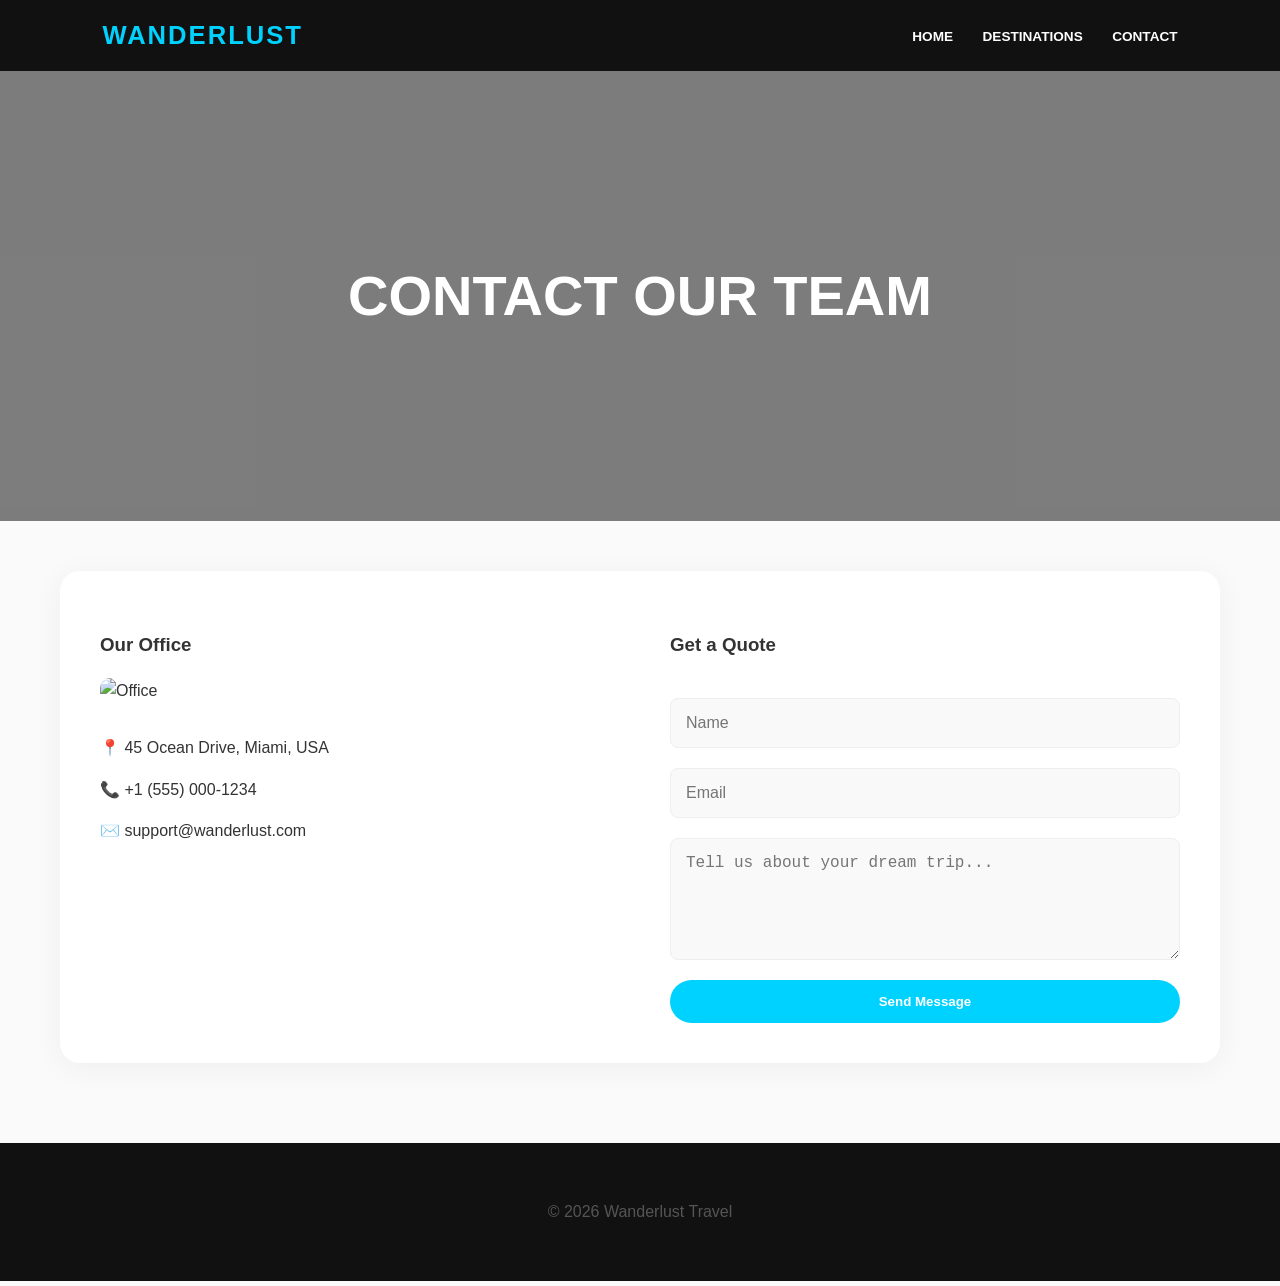
==== contact.html @ 15600693 "Add files via upload" ====
<!DOCTYPE html>
<html lang="en">
<head>
    <meta charset="UTF-8">
    <title>Contact Us - Wanderlust</title>
    <link rel="stylesheet" href="style.css">
</head>
<body>
    <nav>
        <div class="logo">WANDERLUST</div>
        <div class="menu">
            <a href="index.html">Home</a>
            <a href="destinations.html">Destinations</a>
            <a href="contact.html">Contact</a>
        </div>
    </nav>

    <header class="hero-contact">
        <div class="overlay">
            <h1>Contact Our Team</h1>
        </div>
    </header>

    <main>
        <div class="contact-container">
            <div class="contact-info">
                <h3>Our Office</h3>
                <img src="https://www.bromic.ca/wp-content/uploads/sites/3/2023/08/Crown-Towers-Perth-Bromic-Tungsten-Electric-1600x1067.jpg" alt="Office" style="width:100%; border-radius:10px; margin-bottom:15px;">
                <p>📍 45 Ocean Drive, Miami, USA</p>
                <p>📞 +1 (555) 000-1234</p>
                <p>✉️ support@wanderlust.com</p>
            </div>
            <form class="contact-form">
                <h3>Get a Quote</h3>
                <input type="text" placeholder="Name" required>
                <input type="email" placeholder="Email" required>
                <textarea placeholder="Tell us about your dream trip..." rows="5" required></textarea>
                <button type="submit" class="btn-main">Send Message</button>
            </form>
        </div>
    </main>
    <footer><p>&copy; 2026 Wanderlust Travel</p></footer>
</body>
</html>
---- style.css ----
* { box-sizing: border-box; }
body { font-family: 'Segoe UI', Tahoma, Geneva, Verdana, sans-serif; margin: 0; padding: 0; color: #333; line-height: 1.6; background: #fafafa; }

/* НАВИГАЦИЯ */
nav { 
    display: flex; justify-content: space-between; align-items: center; 
    background: #111; padding: 15px 8%; position: sticky; top: 0; z-index: 1000; 
}
nav .logo { color: #00d2ff; font-size: 1.6rem; font-weight: 900; letter-spacing: 2px; }
nav .menu a { color: white; text-decoration: none; margin-left: 25px; font-weight: bold; text-transform: uppercase; font-size: 0.85rem; transition: 0.3s; }
nav .menu a:hover { color: #00d2ff; }

/* ШАПКИ С ФОНОМ */
header { height: 450px; background-size: cover; background-position: center; color: white; }

.hero-home { background-image: url('https://burst.shopifycdn.com/photos/clouds-from-aircraft-window.jpg?exif=0&iptc=0'); }
.hero-dest { background-image: url('https://rosphoto.com/resources/images/postfoto1676/ori/bailey-17.jpg'); }
.hero-contact { background-image: url('https://thetouragency.com/assets/images/image-tta-bg.jpg'); }

.overlay { background: rgba(0,0,0,0.5); width: 100%; height: 100%; display: flex; flex-direction: column; justify-content: center; align-items: center; text-align: center; }
.overlay h1 { font-size: 3.5rem; margin: 0; text-transform: uppercase; }

/* КОНТЕНТ */
main { max-width: 1200px; margin: 50px auto; padding: 0 20px; }

/* КАРТОЧКИ ТУРОВ */
.tour-grid { display: grid; grid-template-columns: repeat(auto-fit, minmax(320px, 1fr)); gap: 30px; }
.tour-card { background: white; border-radius: 15px; overflow: hidden; box-shadow: 0 10px 25px rgba(0,0,0,0.1); transition: 0.3s; }
.tour-card:hover { transform: translateY(-10px); }
.tour-card img { width: 100%; height: 240px; object-fit: cover; }
.tour-info { padding: 25px; }
.tour-link { display: inline-block; padding: 10px 20px; border: 2px solid #00d2ff; color: #00d2ff; text-decoration: none; border-radius: 5px; font-weight: bold; margin-top: 15px; }
.tour-link:hover { background: #00d2ff; color: white; }

/* СЕКЦИЯ ПОЧЕМУ МЫ */
.feature-grid { display: grid; grid-template-columns: 1fr 1fr; gap: 40px; margin-top: 30px; }
.feature-item img { width: 100%; height: 300px; object-fit: cover; border-radius: 15px; }
.feature-item h3 { color: #222; font-size: 1.5rem; }

/* ФОРМА */
.contact-container { display: grid; grid-template-columns: 1fr 1fr; gap: 60px; background: white; padding: 40px; border-radius: 20px; box-shadow: 0 5px 30px rgba(0,0,0,0.05); }
.contact-form { display: flex; flex-direction: column; gap: 20px; }
.contact-form input, .contact-form textarea { padding: 15px; border: 1px solid #eee; background: #f9f9f9; border-radius: 8px; font-size: 1rem; }

/* КНОПКИ */
.btn-main { background: #00d2ff; color: white; padding: 14px 35px; border: none; border-radius: 30px; cursor: pointer; font-weight: bold; text-decoration: none; display: inline-block; transition: 0.3s; }
.btn-main:hover { background: #0099cc; box-shadow: 0 5px 15px rgba(0,210,255,0.4); }

.agency-links { margin-top: 30px; }
.card-link { display: inline-block; background: #222; color: white; padding: 12px 25px; text-decoration: none; margin: 5px; border-radius: 8px; font-size: 0.9rem; }

footer { background: #111; color: #555; text-align: center; padding: 40px 0; margin-top: 80px; }
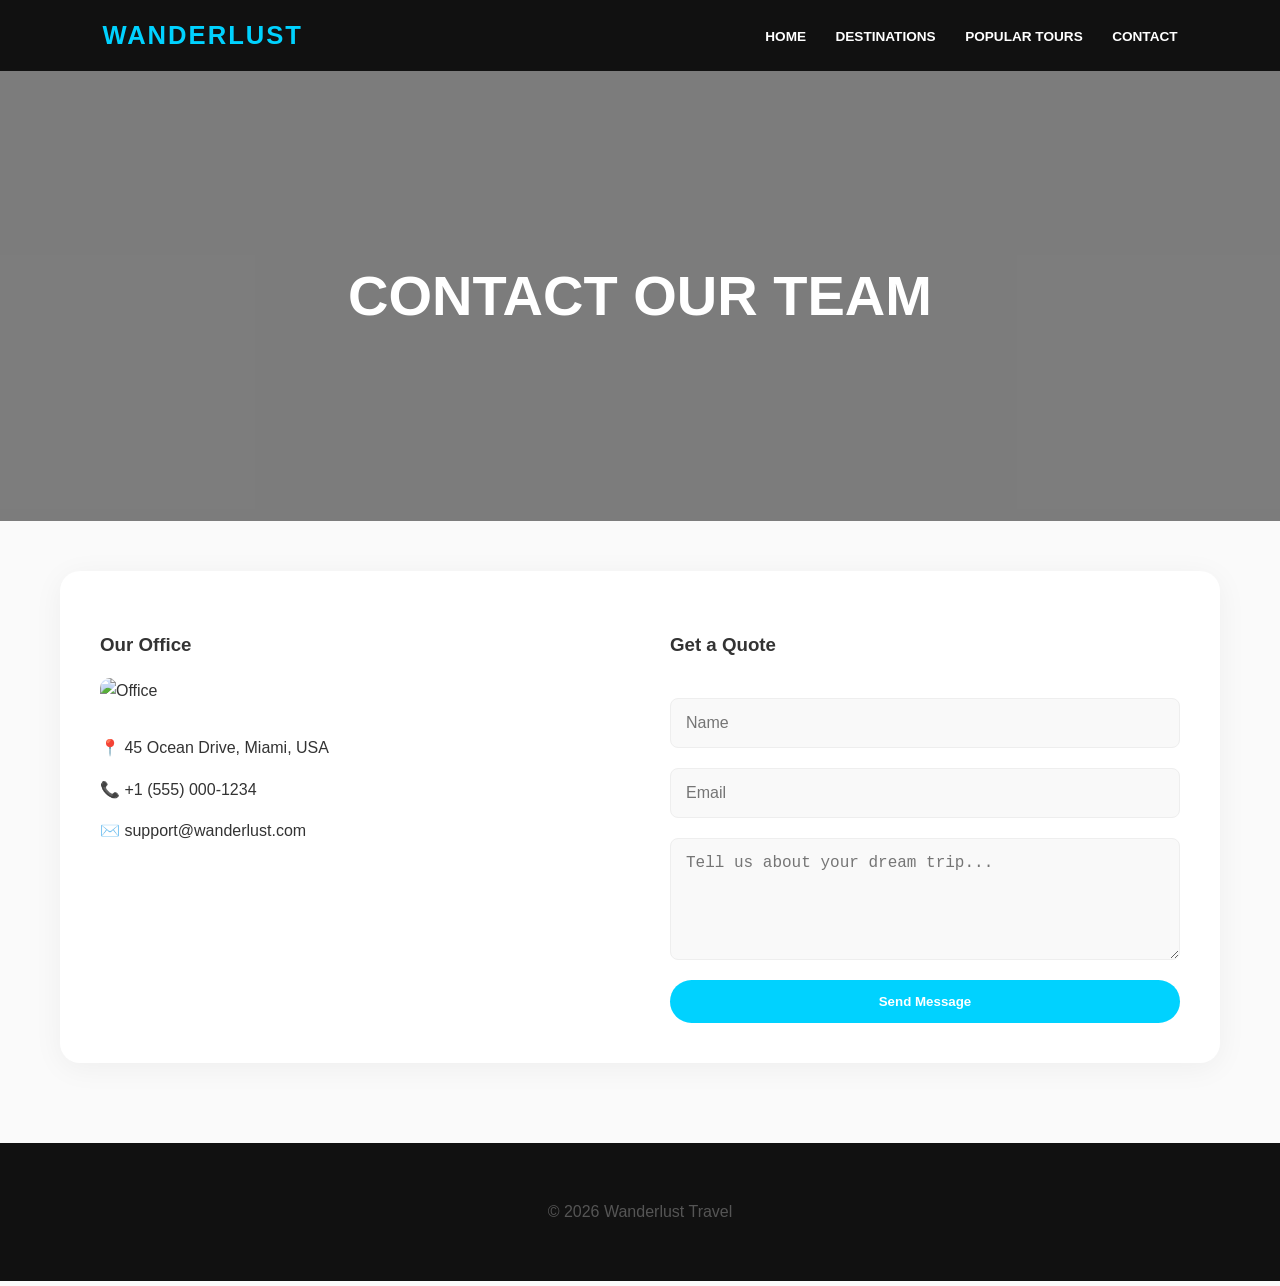
==== commit fb9e252a: "Update contact.html" ====
--- a/contact.html
+++ b/contact.html
@@ -9,10 +9,12 @@
     <nav>
         <div class="logo">WANDERLUST</div>
         <div class="menu">
-            <a href="index.html">Home</a>
-            <a href="destinations.html">Destinations</a>
-            <a href="contact.html">Contact</a>
-        </div>
+        <a href="index.html">Home</a>
+        <a href="destinations.html">Destinations</a>
+        <a href="tours.html">Popular Tours</a> <!-- Новая ссылка -->
+        <a href="contact.html">Contact</a>
+    </div>
+
     </nav>
 
     <header class="hero-contact">
